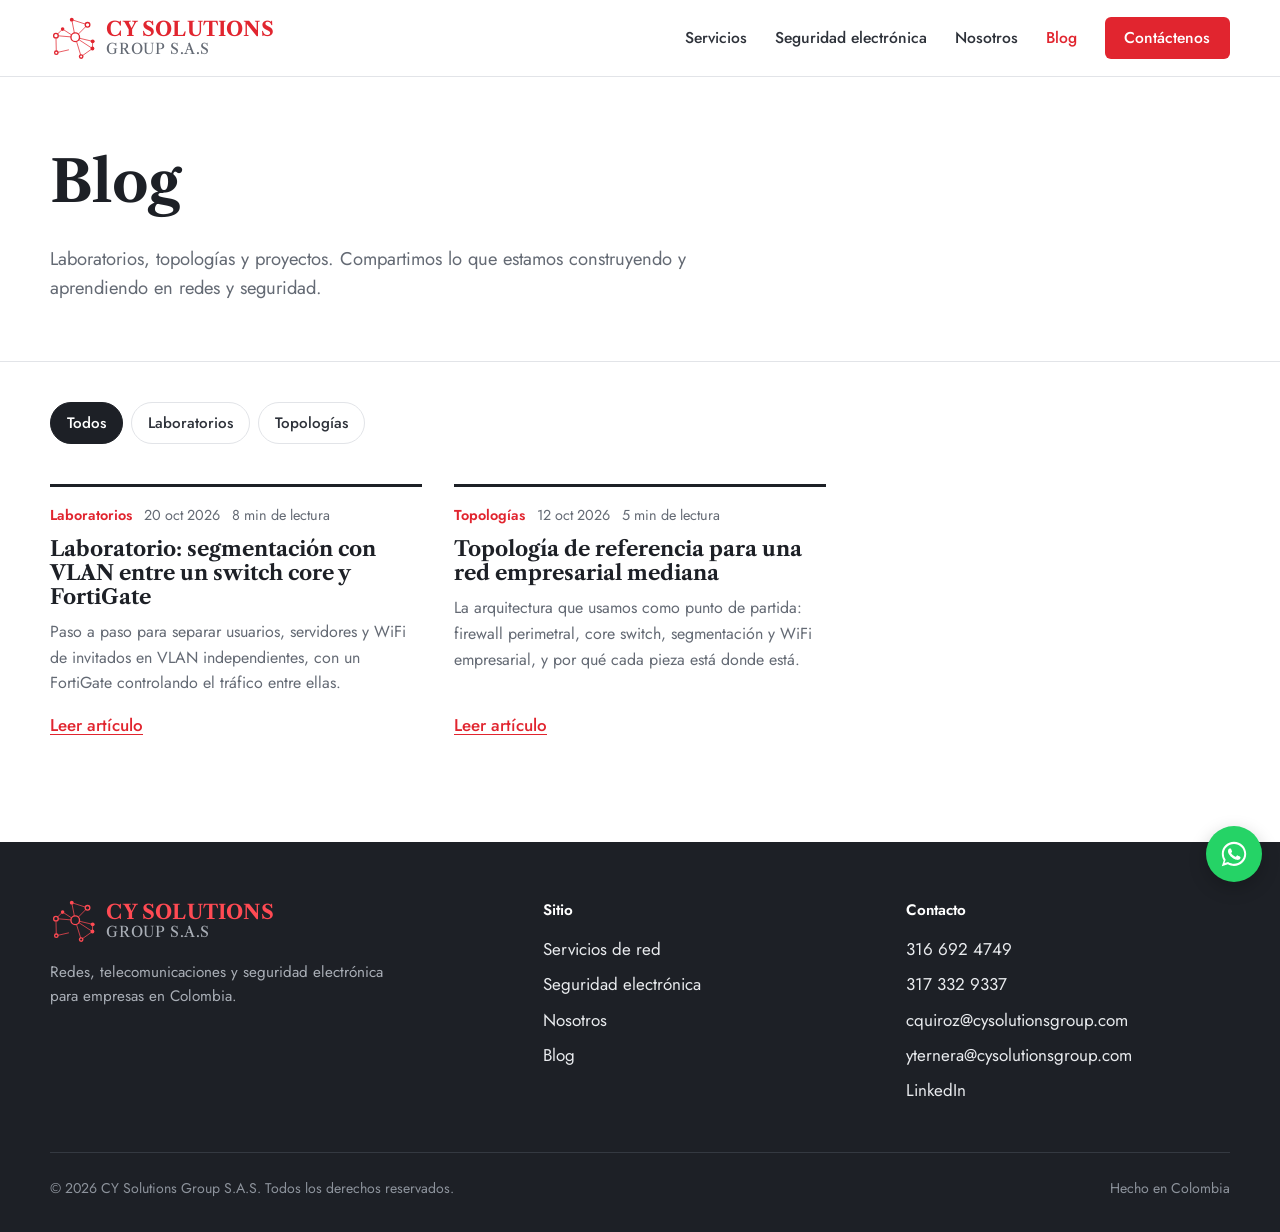
==== blog/index.html @ a3946e41 "Initial commit: CY Solutions Group website Co-Authored-By: Claude Opus 5.5 <noreply@anthropic.com>" ====
<!DOCTYPE html>
<html lang="es-CO">
<head>
<meta charset="utf-8">
<meta name="viewport" content="width=device-width, initial-scale=1, viewport-fit=cover">
<title>Blog | CY Solutions Group S.A.S</title>
<meta name="description" content="Laboratorios, topologías y proyectos de redes y seguridad del equipo de CY Solutions Group.">
<link rel="canonical" href="https://cysolutionsgroup.com/blog/index.html">
<meta property="og:type" content="website">
<meta property="og:locale" content="es_CO">
<meta property="og:title" content="Blog | CY Solutions Group S.A.S">
<meta property="og:description" content="Laboratorios, topologías y proyectos de redes y seguridad del equipo de CY Solutions Group.">
<meta property="og:url" content="https://cysolutionsgroup.com/blog/index.html">
<meta property="og:image" content="https://cysolutionsgroup.com/assets/img/logo-cy-solutions.jpg">
<meta name="theme-color" content="#E1252F">
<link rel="icon" href="../favicon.svg" type="image/svg+xml">
<link rel="preconnect" href="https://fonts.googleapis.com">
<link rel="preconnect" href="https://fonts.gstatic.com" crossorigin>
<link href="https://fonts.googleapis.com/css2?family=Jost:wght@400;500;600&family=Libre+Caslon+Text:wght@400;700&family=JetBrains+Mono:wght@400;500&display=swap" rel="stylesheet">
<link rel="stylesheet" href="../assets/css/style.css">
</head>
<body data-root="../">
<a class="skip" href="#contenido">Saltar al contenido</a>
<header class="site-header">
  <div class="wrap">
    <a class="brand" href="../index.html" aria-label="CY Solutions Group S.A.S, inicio">
      <svg class="logo-mark" viewBox="-30 -30 620 600" aria-hidden="true">
<g stroke-width="10" stroke-linecap="round"><line x1="263" y1="23" x2="476" y2="92"/><line x1="263" y1="23" x2="310" y2="260"/><line x1="476" y1="92" x2="310" y2="260"/><line x1="140" y1="150" x2="50" y2="238"/><line x1="140" y1="150" x2="310" y2="260"/><line x1="50" y1="238" x2="310" y2="260"/><line x1="50" y1="238" x2="55" y2="468"/><line x1="55" y1="468" x2="220" y2="430"/><line x1="310" y1="260" x2="545" y2="315"/><line x1="310" y1="260" x2="542" y2="412"/><line x1="545" y1="315" x2="542" y2="412"/><line x1="310" y1="260" x2="390" y2="520"/><line x1="390" y1="520" x2="542" y2="412"/></g>
<g class="dot"><circle cx="263" cy="23" r="26"/><circle cx="140" cy="150" r="24"/><circle cx="545" cy="315" r="26"/><circle cx="542" cy="412" r="26"/></g>
<g class="ring" stroke-width="18"><circle cx="310" cy="260" r="58"/><circle cx="476" cy="92" r="31"/><circle cx="50" cy="238" r="31"/><circle cx="55" cy="468" r="23"/><circle cx="390" cy="520" r="23"/></g>
</svg>
      <span class="brand-text"><strong>CY SOLUTIONS</strong><span>GROUP S.A.S</span></span>
    </a>
    <button class="menu-toggle" type="button" aria-expanded="false" aria-controls="nav" aria-label="Abrir menú">
      <svg viewBox="0 0 24 24" fill="none" stroke="currentColor" stroke-width="2" stroke-linecap="round"><path d="M4 7h16M4 12h16M4 17h16"/></svg>
    </button>
    <nav class="nav" id="nav" aria-label="Principal">
      <a href="../index.html#servicios">Servicios</a>
      <a href="../index.html#seguridad-electronica">Seguridad electrónica</a>
      <a href="../index.html#nosotros">Nosotros</a>
      <a href="../blog/index.html" aria-current="page">Blog</a>
      <a class="btn btn--primary" href="../index.html#contacto">Contáctenos</a>
    </nav>
  </div>
</header>
<main id="contenido">
  <section class="page-head">
    <div class="wrap">
      <div class="section-head" style="margin:0"><h1>Blog</h1></div>
      <p>Laboratorios, topologías y proyectos. Compartimos lo que estamos construyendo y aprendiendo en redes y seguridad.</p>
    </div>
  </section>
  <section class="section" style="padding-top:2.5rem">
    <div class="wrap">
      <div class="filters" id="filters" aria-label="Filtrar por categoría"></div>
      <div class="posts" id="posts"><p class="posts-empty">Cargando artículos…</p></div>
    </div>
  </section>
</main>
<footer class="site-footer">
  <div class="wrap">
    <div class="footer-grid">
      <div>
        <a class="brand" href="../index.html" aria-label="CY Solutions Group S.A.S, inicio">
      <svg class="logo-mark" viewBox="-30 -30 620 600" aria-hidden="true">
<g stroke-width="10" stroke-linecap="round"><line x1="263" y1="23" x2="476" y2="92"/><line x1="263" y1="23" x2="310" y2="260"/><line x1="476" y1="92" x2="310" y2="260"/><line x1="140" y1="150" x2="50" y2="238"/><line x1="140" y1="150" x2="310" y2="260"/><line x1="50" y1="238" x2="310" y2="260"/><line x1="50" y1="238" x2="55" y2="468"/><line x1="55" y1="468" x2="220" y2="430"/><line x1="310" y1="260" x2="545" y2="315"/><line x1="310" y1="260" x2="542" y2="412"/><line x1="545" y1="315" x2="542" y2="412"/><line x1="310" y1="260" x2="390" y2="520"/><line x1="390" y1="520" x2="542" y2="412"/></g>
<g class="dot"><circle cx="263" cy="23" r="26"/><circle cx="140" cy="150" r="24"/><circle cx="545" cy="315" r="26"/><circle cx="542" cy="412" r="26"/></g>
<g class="ring" stroke-width="18"><circle cx="310" cy="260" r="58"/><circle cx="476" cy="92" r="31"/><circle cx="50" cy="238" r="31"/><circle cx="55" cy="468" r="23"/><circle cx="390" cy="520" r="23"/></g>
</svg>
      <span class="brand-text"><strong>CY SOLUTIONS</strong><span>GROUP S.A.S</span></span>
    </a>
        <p>Redes, telecomunicaciones y seguridad electrónica para empresas en Colombia.</p>
      </div>
      <div>
        <h4>Sitio</h4>
        <ul>
          <li><a href="../index.html#servicios">Servicios de red</a></li>
          <li><a href="../index.html#seguridad-electronica">Seguridad electrónica</a></li>
          <li><a href="../index.html#nosotros">Nosotros</a></li>
          <li><a href="../blog/index.html">Blog</a></li>
        </ul>
      </div>
      <div>
        <h4>Contacto</h4>
        <ul>
          <li><a href="tel:+573166924749">316 692 4749</a></li>
          <li><a href="tel:+573173329337">317 332 9337</a></li>
          <li><a href="mailto:cquiroz@cysolutionsgroup.com">cquiroz@cysolutionsgroup.com</a></li>
          <li><a href="mailto:yternera@cysolutionsgroup.com">yternera@cysolutionsgroup.com</a></li>
          <li><a href="https://www.linkedin.com/company/cy-solutions-group-sas/" target="_blank" rel="noopener">LinkedIn</a></li>
        </ul>
      </div>
    </div>
    <div class="footer-bottom">
      <span>© <span id="year">2026</span> CY Solutions Group S.A.S. Todos los derechos reservados.</span>
      <span>Hecho en Colombia</span>
    </div>
  </div>
</footer>
<a class="wa" href="https://wa.me/573173329337?text=Hola%20CY%20Solutions%2C%20quisiera%20informaci%C3%B3n%20sobre%20sus%20servicios." target="_blank" rel="noopener" aria-label="Escríbanos por WhatsApp"><svg viewBox="0 0 32 32" aria-hidden="true"><path d="M16 3C8.8 3 3 8.7 3 15.8c0 2.5.7 4.9 2 7L3 29l6.4-2c2 1.1 4.3 1.7 6.6 1.7 7.2 0 13-5.7 13-12.8S23.2 3 16 3zm0 23.4c-2.1 0-4.1-.6-5.9-1.6l-.4-.3-3.8 1.2 1.2-3.7-.3-.4a10.4 10.4 0 0 1-1.7-5.8C5.1 9.9 10 5.2 16 5.2s10.9 4.7 10.9 10.6S22 26.4 16 26.4zm6-7.9c-.3-.2-1.9-.9-2.2-1-.3-.1-.5-.2-.7.2l-1 1.2c-.2.2-.4.2-.7.1a8.9 8.9 0 0 1-4.4-3.8c-.3-.6.3-.5.9-1.7.1-.2 0-.4 0-.5l-1-2.4c-.3-.6-.5-.5-.7-.5h-.6c-.2 0-.6.1-.9.4-.3.3-1.1 1.1-1.1 2.7s1.2 3.1 1.3 3.3c.2.2 2.3 3.5 5.6 4.9 2.1.9 2.9 1 4 .8.6-.1 1.9-.8 2.2-1.5.3-.7.3-1.4.2-1.5-.1-.2-.3-.3-.6-.4z"/></svg></a>
<script src="../assets/js/posts.js"></script>
<script src="../assets/js/main.js"></script>
</body>
</html>
---- assets/css/style.css ----
/* =========================================================
   CY Solutions Group S.A.S — hoja de estilos principal
   Colores y tipografía alineados con el logo y el portafolio
   ========================================================= */

:root {
  --red: #E1252F;
  --red-strong: #B3161F;
  --red-soft: #FDECEC;
  --ink: #1D2026;
  --text: #2E323A;
  --muted: #646a74;
  --line: #E2E4E8;
  --bg: #FFFFFF;
  --bg-alt: #F4F5F7;
  --surface: #FFFFFF;
  --dark: #1D2026;
  --dark-text: #E9EBEE;
  --ring-fill: #FFFFFF;

  --serif: "Libre Caslon Text", "Century Schoolbook", Georgia, "Times New Roman", serif;
  --sans: "Jost", "Futura", "Segoe UI", Roboto, Helvetica, Arial, sans-serif;
  --mono: "JetBrains Mono", "SFMono-Regular", Consolas, "Liberation Mono", monospace;

  --wrap: 1180px;
  --radius: 6px;
  color-scheme: light;
}

@media (prefers-color-scheme: dark) {
  :root:not([data-theme="light"]) {
    --red: #FF4A53;
    --red-strong: #FF6E75;
    --red-soft: #3A1C1F;
    --ink: #F2F3F5;
    --text: #D6D9DE;
    --muted: #9AA0AA;
    --line: #30343C;
    --bg: #15171B;
    --bg-alt: #1B1E23;
    --surface: #20242A;
    --dark: #0F1114;
    --ring-fill: #15171B;
    color-scheme: dark;
  }
}
:root[data-theme="dark"] {
  --red: #FF4A53; --red-strong: #FF6E75; --red-soft: #3A1C1F;
  --ink: #F2F3F5; --text: #D6D9DE; --muted: #9AA0AA; --line: #30343C;
  --bg: #15171B; --bg-alt: #1B1E23; --surface: #20242A; --dark: #0F1114;
  --ring-fill: #15171B; color-scheme: dark;
}

*, *::before, *::after { box-sizing: border-box; }
html { scroll-behavior: smooth; scroll-padding-top: calc(80px + env(safe-area-inset-top, 0px)); -webkit-text-size-adjust: 100%; }
body {
  margin: 0;
  background: var(--bg);
  color: var(--text);
  font-family: var(--sans);
  font-size: 1.0625rem;
  line-height: 1.6;
  padding-bottom: env(safe-area-inset-bottom, 0px);
}
img { max-width: 100%; height: auto; display: block; }
a { color: var(--red); text-underline-offset: 3px; }
a:hover { color: var(--red-strong); }
:focus-visible { outline: 3px solid var(--red); outline-offset: 3px; border-radius: 2px; }

h1, h2, h3 { font-family: var(--serif); color: var(--ink); font-weight: 700; line-height: 1.15; margin: 0 0 .5em; }
h1 { font-size: clamp(2.2rem, 5vw, 3.6rem); letter-spacing: -0.01em; }
h2 { font-size: clamp(1.75rem, 3.2vw, 2.5rem); }
h3 { font-size: 1.3rem; }
p { margin: 0 0 1em; }

.wrap { width: min(var(--wrap), 100% - 2.5rem); margin-inline: auto; }
.section { padding: clamp(4rem, 8vw, 6.5rem) 0; }
.section--alt { background: var(--bg-alt); }
.section-head { max-width: 60ch; margin-bottom: 2.75rem; }
.section-head p { color: var(--muted); font-size: 1.125rem; }
/* Barra roja vertical de los títulos: la misma que usan los volantes de la marca */
.section-head h2 { border-left: 6px solid var(--red); padding-left: .7em; }

.skip { position: absolute; left: -999px; top: 0; background: var(--red); color: #fff; padding: .6rem 1rem; z-index: 100; }
.skip:focus { left: 1rem; top: calc(1rem + env(safe-area-inset-top, 0px)); }

/* ---------- Botones ---------- */
.btn {
  display: inline-flex; align-items: center; justify-content: center; gap: .5rem;
  font: 500 1rem/1 var(--sans);
  padding: .95rem 1.4rem; border-radius: var(--radius);
  text-decoration: none; border: 2px solid transparent; cursor: pointer;
  transition: background-color .15s, color .15s, border-color .15s;
}
.btn--primary { background: var(--red); color: #fff; }
.btn--primary:hover { background: var(--red-strong); color: #fff; }
.btn--ghost { border-color: var(--line); color: var(--ink); background: transparent; }
.btn--ghost:hover { border-color: var(--red); color: var(--red); }

/* ---------- Encabezado ---------- */
.site-header {
  position: sticky; top: 0; z-index: 50;
  background: color-mix(in srgb, var(--bg) 92%, transparent);
  backdrop-filter: blur(10px); -webkit-backdrop-filter: blur(10px);
  border-bottom: 1px solid var(--line);
  padding-top: env(safe-area-inset-top, 0px);
}
.site-header .wrap { display: flex; align-items: center; justify-content: space-between; height: 76px; gap: 1rem; }

.brand { display: flex; align-items: center; gap: .65rem; text-decoration: none; }
.brand svg { width: 46px; height: 46px; flex: none; }
.brand-text { display: flex; flex-direction: column; line-height: 1; font-family: var(--serif); }
.brand-text strong { color: var(--red); font-size: 1.25rem; letter-spacing: .01em; }
.brand-text span { color: var(--muted); font-size: .92rem; margin-top: .2rem; letter-spacing: .04em; }

.logo-mark line { stroke: var(--red); }
.logo-mark .dot { fill: var(--red); }
.logo-mark .ring { fill: var(--ring-fill); stroke: var(--red); }

.nav { display: flex; align-items: center; gap: 1.75rem; }
.nav a { color: var(--text); text-decoration: none; font-weight: 500; font-size: .98rem; }
.nav a:hover, .nav a[aria-current="page"] { color: var(--red); }
.nav .btn { padding: .7rem 1.1rem; color: #fff; }

.menu-toggle {
  display: none; background: none; border: 1px solid var(--line); border-radius: var(--radius);
  width: 44px; height: 44px; cursor: pointer; color: var(--ink);
}
.menu-toggle svg { width: 22px; height: 22px; }

@media (max-width: 900px) {
  .menu-toggle { display: inline-grid; place-items: center; }
  .nav {
    position: fixed; inset: calc(76px + env(safe-area-inset-top, 0px)) 0 auto 0;
    flex-direction: column; align-items: stretch; gap: 0;
    background: var(--bg); border-bottom: 1px solid var(--line);
    padding: .5rem 1.25rem 1.25rem; display: none;
  }
  .nav.open { display: flex; }
  .nav a { padding: .9rem 0; border-bottom: 1px solid var(--line); }
  .nav .btn { margin-top: 1rem; border: 0; }
}

/* ---------- Hero ---------- */
.hero { padding: clamp(3rem, 7vw, 5.5rem) 0 clamp(3rem, 6vw, 4.5rem); overflow: hidden; }
.hero .wrap { display: grid; grid-template-columns: 1fr 1.05fr; gap: 3rem; align-items: center; }
.hero-tag { color: var(--red); font-weight: 600; font-size: 1.02rem; margin-bottom: 1rem; }
.hero h1 { max-width: 17ch; font-size: clamp(2.2rem, 4.4vw, 3.3rem); }
.hero-lead { font-size: 1.2rem; color: var(--muted); max-width: 46ch; margin-bottom: 2rem; }
.hero-actions { display: flex; flex-wrap: wrap; gap: .8rem; }

.topology { width: 100%; height: auto; }
.topology .link { stroke: var(--line); stroke-width: 2.5; fill: none; }
.topology .link--sec { stroke: var(--red); }
.topology .node rect { fill: var(--surface); stroke: var(--line); stroke-width: 1.5; }
.topology .node--fw rect { stroke: var(--red); stroke-width: 2; }
.topology .node text { font-family: var(--sans); font-size: 15px; fill: var(--ink); font-weight: 500; }
.topology .node .sub { font-size: 12.5px; fill: var(--muted); font-weight: 400; }
.topology .node .ico { stroke: var(--red); fill: none; stroke-width: 2; stroke-linecap: round; stroke-linejoin: round; }
.topology .packet { fill: var(--red); }
.topology .caption { font-family: var(--sans); font-size: 12.5px; fill: var(--muted); }

@media (prefers-reduced-motion: reduce) {
  .topology .packet { display: none; }
  html { scroll-behavior: auto; }
}

@media (max-width: 900px) {
  .hero .wrap { grid-template-columns: 1fr; }
  .hero h1 { max-width: 18ch; }
}

/* ---------- Credenciales ---------- */
.creds { border-block: 1px solid var(--line); background: var(--bg-alt); }
.creds ul { list-style: none; margin: 0; padding: 0; display: grid; grid-template-columns: repeat(4, 1fr); }
.creds li { padding: 1.5rem 1.25rem; border-left: 1px solid var(--line); }
.creds li:first-child { border-left: 0; padding-left: 0; }
.creds strong { display: block; font-family: var(--serif); color: var(--ink); font-size: 1.15rem; }
.creds span { color: var(--muted); font-size: .95rem; }
@media (max-width: 900px) {
  .creds ul { grid-template-columns: 1fr 1fr; }
  .creds li { padding: 1.1rem 1rem; border-left: 0; border-top: 1px solid var(--line); }
  .creds li:nth-child(-n+2) { border-top: 0; }
  .creds li:nth-child(odd) { padding-left: 0; }
}

/* ---------- Nosotros ---------- */
.about { display: grid; grid-template-columns: 1.2fr 1fr; gap: 4rem; align-items: start; }
.about-text p { max-width: 62ch; }
.why { list-style: none; margin: 0; padding: 0; display: grid; gap: 1.6rem; }
.why li { display: grid; grid-template-columns: 48px 1fr; gap: 1rem; align-items: start; }
.why .ico { width: 48px; height: 48px; border-radius: var(--radius); background: var(--red); display: grid; place-items: center; }
.why .ico svg { width: 26px; height: 26px; stroke: #fff; fill: none; stroke-width: 1.8; stroke-linecap: round; stroke-linejoin: round; }
.why h3 { font-size: 1.15rem; margin-bottom: .2em; }
.why p { color: var(--muted); margin: 0; font-size: 1rem; }
@media (max-width: 900px) { .about { grid-template-columns: 1fr; gap: 2.5rem; } }

/* ---------- Explorador de servicios (pestañas) ---------- */
.svc { display: grid; grid-template-columns: 300px 1fr; gap: 0; border: 1px solid var(--line); border-radius: var(--radius); background: var(--surface); overflow: hidden; }
.svc-tabs { display: flex; flex-direction: column; border-right: 1px solid var(--line); background: var(--bg-alt); }
.svc-tab {
  all: unset; box-sizing: border-box; cursor: pointer;
  display: grid; grid-template-columns: 34px 1fr; gap: .8rem; align-items: center;
  padding: 1.15rem 1.25rem; border-bottom: 1px solid var(--line);
  font-family: var(--sans); font-weight: 500; color: var(--text); font-size: 1rem;
  border-left: 4px solid transparent;
}
.svc-tab:last-child { border-bottom: 0; }
.svc-tab svg { width: 30px; height: 30px; stroke: var(--muted); fill: none; stroke-width: 1.7; stroke-linecap: round; stroke-linejoin: round; }
.svc-tab:hover { color: var(--red); }
.svc-tab[aria-selected="true"] { background: var(--surface); border-left-color: var(--red); color: var(--ink); }
.svc-tab[aria-selected="true"] svg { stroke: var(--red); }
.svc-tab:focus-visible { outline-offset: -3px; }

.svc-panel { padding: clamp(1.5rem, 4vw, 2.75rem); }
.svc-panel[hidden] { display: none; }
.svc-panel h3 { font-size: clamp(1.5rem, 2.6vw, 2rem); }
.svc-panel > p { font-size: 1.125rem; max-width: 58ch; }
.svc-cols { display: grid; grid-template-columns: 1fr 1fr; gap: 2rem; margin-top: 1.75rem; padding-top: 1.75rem; border-top: 1px solid var(--line); }
.svc-cols h4 { font-family: var(--sans); font-size: 1rem; font-weight: 600; color: var(--ink); margin: 0 0 .75rem; }
.svc-cols ul { margin: 0; padding: 0; list-style: none; }
.svc-cols li { padding: .35rem 0 .35rem 1.6rem; position: relative; }
.svc-cols .acts li::before { content: ""; position: absolute; left: 0; top: .95em; width: 10px; height: 2px; background: var(--red); }
.svc-cols .bens li::before {
  content: ""; position: absolute; left: 0; top: .62em; width: 12px; height: 7px;
  border-left: 2px solid var(--red); border-bottom: 2px solid var(--red); transform: rotate(-45deg);
}
.svc-note { margin-top: 1.75rem; font-size: .98rem; color: var(--muted); }

@media (max-width: 900px) {
  .svc { grid-template-columns: 1fr; }
  .svc-tabs { flex-direction: row; overflow-x: auto; border-right: 0; border-bottom: 1px solid var(--line); scrollbar-width: thin; }
  .svc-tab { grid-template-columns: 1fr; justify-items: center; text-align: center; min-width: 132px; font-size: .9rem; padding: 1rem .75rem; border-left: 0; border-bottom: 4px solid transparent; border-right: 1px solid var(--line); }
  .svc-tab:last-child { border-bottom: 4px solid transparent; }
  .svc-tab[aria-selected="true"] { border-bottom-color: var(--red); }
  .svc-cols { grid-template-columns: 1fr; gap: 1.5rem; }
}

/* ---------- Seguridad electrónica ---------- */
.esec { display: grid; grid-template-columns: repeat(3, 1fr); border-top: 1px solid var(--line); }
.esec article { padding: 2rem 2rem 2rem 0; border-bottom: 1px solid var(--line); }
.esec article:not(:nth-child(3n+1)) { padding-left: 2rem; border-left: 1px solid var(--line); }
.esec svg { width: 40px; height: 40px; stroke: var(--red); fill: none; stroke-width: 1.6; stroke-linecap: round; stroke-linejoin: round; margin-bottom: 1rem; }
.esec h3 { font-size: 1.2rem; }
.esec p { color: var(--muted); margin: 0; }
@media (max-width: 900px) {
  .esec { grid-template-columns: 1fr 1fr; }
  .esec article, .esec article:not(:nth-child(3n+1)) { padding: 1.5rem 1.25rem 1.5rem 0; border-left: 0; }
  .esec article:nth-child(even) { padding-left: 1.25rem; border-left: 1px solid var(--line); }
}
@media (max-width: 560px) {
  .esec { grid-template-columns: 1fr; }
  .esec article:nth-child(even) { padding-left: 0; border-left: 0; }
}

/* ---------- Proceso (secuencia real) ---------- */
.steps { list-style: none; margin: 0; padding: 0; display: grid; grid-template-columns: repeat(4, 1fr); gap: 2rem; counter-reset: step; }
.steps li { counter-increment: step; position: relative; padding-top: 3.4rem; }
.steps li::before {
  content: counter(step); position: absolute; top: 0; left: 0;
  width: 2.4rem; height: 2.4rem; border-radius: 50%;
  border: 2px solid var(--red); color: var(--red); background: var(--bg);
  display: grid; place-items: center; font-weight: 600; font-family: var(--sans);
}
.steps li::after { content: ""; position: absolute; top: 1.2rem; left: 2.9rem; right: -1.5rem; height: 2px; background: var(--line); }
.steps li:last-child::after { display: none; }
.steps h3 { font-size: 1.15rem; }
.steps p { color: var(--muted); margin: 0; font-size: 1rem; }
@media (max-width: 900px) {
  .steps { grid-template-columns: 1fr; gap: 1.75rem; }
  .steps li { padding: 0 0 0 3.6rem; }
  .steps li::after { top: 2.6rem; bottom: -1.5rem; left: 1.15rem; right: auto; width: 2px; height: auto; }
}

/* ---------- Equipo ---------- */
.team { display: grid; grid-template-columns: 1fr 1fr; gap: 3rem; }
.person { display: grid; grid-template-columns: 150px 1fr; gap: 1.75rem; align-items: start; }
.person img { width: 150px; height: 150px; object-fit: cover; border-radius: 50%; border: 4px solid var(--surface); box-shadow: 0 0 0 2px var(--red); }
.person h3 { margin-bottom: .15em; }
.person .role { color: var(--red); font-weight: 500; margin-bottom: .75rem; }
.person p { color: var(--muted); font-size: 1rem; }
.badge { display: inline-block; font-size: .85rem; font-weight: 600; color: var(--red); background: var(--red-soft); padding: .3rem .65rem; border-radius: 4px; }
@media (max-width: 900px) { .team { grid-template-columns: 1fr; } }
@media (max-width: 560px) { .person { grid-template-columns: 1fr; } .person img { width: 120px; height: 120px; } }

/* ---------- Clientes y aliados ---------- */
.partners-group + .partners-group { margin-top: 2.75rem; }
.partners-group h3 { font-family: var(--sans); font-size: 1rem; font-weight: 600; color: var(--muted); margin-bottom: 1rem; }
.logos { display: flex; flex-wrap: wrap; gap: 1rem; list-style: none; margin: 0; padding: 0; }
.logos li { background: #fff; border: 1px solid var(--line); border-radius: var(--radius); width: 220px; height: 120px; display: grid; place-items: center; padding: 1rem 1.25rem; }
.logos img { max-height: 88px; width: auto; object-fit: contain; }

/* ---------- Blog (tarjetas de artículos) ---------- */
.posts { display: grid; grid-template-columns: repeat(3, 1fr); gap: 2rem; }
.post-item { display: flex; flex-direction: column; border-top: 3px solid var(--ink); padding-top: 1.1rem; }
.post-item .meta { display: flex; gap: .75rem; align-items: center; font-size: .9rem; color: var(--muted); margin-bottom: .6rem; }
.post-item .cat { color: var(--red); font-weight: 600; }
.post-item h3 { font-size: 1.3rem; }
.post-item h3 a { color: var(--ink); text-decoration: none; }
.post-item h3 a:hover { color: var(--red); }
.post-item p { color: var(--muted); font-size: 1rem; }
.post-item .more { margin-top: auto; font-weight: 500; }
.posts-empty { color: var(--muted); }
.blog-foot { margin-top: 2.5rem; }
@media (max-width: 900px) { .posts { grid-template-columns: 1fr; gap: 2.25rem; } }

.filters { display: flex; flex-wrap: wrap; gap: .5rem; margin-bottom: 2.5rem; }
.filters button {
  font: 500 .95rem var(--sans); padding: .55rem 1rem; border-radius: 999px; cursor: pointer;
  background: transparent; color: var(--text); border: 1px solid var(--line);
}
.filters button[aria-pressed="true"] { background: var(--ink); color: var(--bg); border-color: var(--ink); }

/* ---------- Contacto ---------- */
.contact { display: grid; grid-template-columns: 1fr 1.25fr; gap: 4rem; align-items: start; }
.channels { list-style: none; margin: 1.5rem 0 0; padding: 0; display: grid; gap: 1.25rem; }
.channels li { display: grid; grid-template-columns: 44px 1fr; gap: 1rem; align-items: center; }
.channels .ico { width: 44px; height: 44px; border-radius: 50%; background: var(--red-soft); display: grid; place-items: center; }
.channels .ico svg { width: 22px; height: 22px; stroke: var(--red); fill: none; stroke-width: 1.8; stroke-linecap: round; stroke-linejoin: round; }
.channels small { display: block; color: var(--muted); font-size: .88rem; }
.channels a { color: var(--ink); text-decoration: none; font-weight: 500; word-break: break-word; }
.channels a:hover { color: var(--red); }

.form { background: var(--surface); border: 1px solid var(--line); border-radius: var(--radius); padding: clamp(1.5rem, 4vw, 2.5rem); }
.form-grid { display: grid; grid-template-columns: 1fr 1fr; gap: 1.1rem 1.25rem; }
.field { display: flex; flex-direction: column; gap: .4rem; }
.field--full { grid-column: 1 / -1; }
.field label { font-weight: 500; font-size: .95rem; color: var(--ink); }
.field label .opt { color: var(--muted); font-weight: 400; }
.field input, .field select, .field textarea {
  font: inherit; font-size: 1rem; color: var(--ink); background: var(--bg);
  border: 1px solid var(--line); border-radius: var(--radius); padding: .8rem .9rem; width: 100%;
}
.field textarea { min-height: 140px; resize: vertical; }
.field input:focus, .field select:focus, .field textarea:focus { outline: none; border-color: var(--red); box-shadow: 0 0 0 3px var(--red-soft); }
.hp { position: absolute; left: -5000px; }
.consent { display: flex; gap: .6rem; align-items: flex-start; font-size: .92rem; color: var(--muted); }
.consent input { margin-top: .3rem; accent-color: var(--red); }
.form .btn { margin-top: 1.25rem; width: 100%; }
.form-status { margin: 1rem 0 0; font-weight: 500; }
.form-status.ok { color: #1E8E4E; }
.form-status.err { color: var(--red); }
@media (max-width: 900px) { .contact { grid-template-columns: 1fr; gap: 2.5rem; } }
@media (max-width: 560px) { .form-grid { grid-template-columns: 1fr; } }

/* ---------- Pie de página ---------- */
.site-footer { background: var(--dark); color: var(--dark-text); padding: 3.5rem 0 2rem; }
.site-footer a { color: var(--dark-text); text-decoration: none; }
.site-footer a:hover { color: #fff; text-decoration: underline; }
.footer-grid { display: grid; grid-template-columns: 1.4fr 1fr 1fr; gap: 2.5rem; }
.site-footer .brand-text strong { color: #FF4A53; }
.site-footer .brand-text span { color: #A9AEB6; }
.site-footer .logo-mark .ring { fill: var(--dark); stroke: #FF4A53; }
.site-footer .logo-mark line { stroke: #FF4A53; }
.site-footer .logo-mark .dot { fill: #FF4A53; }
.site-footer h4 { font-family: var(--sans); font-size: .95rem; font-weight: 600; color: #fff; margin: 0 0 .9rem; }
.site-footer ul { list-style: none; padding: 0; margin: 0; display: grid; gap: .5rem; }
.site-footer p { color: #A9AEB6; font-size: .95rem; max-width: 40ch; margin-top: 1rem; }
.footer-bottom { margin-top: 3rem; padding-top: 1.5rem; border-top: 1px solid #343941; font-size: .88rem; color: #8D939C; display: flex; justify-content: space-between; flex-wrap: wrap; gap: 1rem; }
@media (max-width: 900px) { .footer-grid { grid-template-columns: 1fr; } }

/* ---------- Botón flotante de WhatsApp ---------- */
.wa {
  position: fixed; right: 1.1rem; bottom: calc(1.1rem + env(safe-area-inset-bottom, 0px)); z-index: 40;
  width: 56px; height: 56px; border-radius: 50%; background: #25D366; display: grid; place-items: center;
  box-shadow: 0 6px 18px rgba(0,0,0,.22);
}
.wa svg { width: 30px; height: 30px; fill: #fff; }

/* =========================================================
   Páginas del blog y artículos
   ========================================================= */
.page-head { padding: clamp(3rem, 6vw, 4.5rem) 0 2.5rem; border-bottom: 1px solid var(--line); }
.page-head p { color: var(--muted); font-size: 1.15rem; max-width: 60ch; }

.article { padding: clamp(2.5rem, 6vw, 4rem) 0 5rem; }
.article .wrap { max-width: 760px; }
.crumbs { font-size: .92rem; color: var(--muted); margin-bottom: 1.5rem; }
.crumbs a { color: var(--muted); }
.article header .meta { display: flex; flex-wrap: wrap; gap: 1rem; color: var(--muted); font-size: .95rem; margin-bottom: 2rem; }
.article header .cat { color: var(--red); font-weight: 600; }
.article h1 { font-size: clamp(2rem, 4.4vw, 2.9rem); }
.prose { font-size: 1.1rem; line-height: 1.75; }
.prose h2 { font-size: 1.65rem; margin-top: 2.5rem; }
.prose h3 { font-size: 1.25rem; margin-top: 2rem; }
.prose ul, .prose ol { padding-left: 1.3rem; }
.prose li { margin-bottom: .4rem; }
.prose figure { margin: 2rem 0; }
.prose figcaption { font-size: .92rem; color: var(--muted); margin-top: .6rem; }
.prose code { font-family: var(--mono); font-size: .88em; background: var(--bg-alt); border: 1px solid var(--line); padding: .1em .35em; border-radius: 4px; }
.prose pre {
  font-family: var(--mono); font-size: .9rem; line-height: 1.6;
  background: #1D2026; color: #E6E8EB; padding: 1.25rem 1.4rem; border-radius: var(--radius);
  overflow-x: auto; margin: 1.25rem 0 1.75rem;
}
.prose pre code { background: none; border: 0; padding: 0; font-size: inherit; color: inherit; }
.prose .code-label { font-size: .9rem; font-weight: 600; color: var(--ink); margin-bottom: -.75rem; }
.prose table { width: 100%; border-collapse: collapse; font-size: 1rem; }
.prose th, .prose td { text-align: left; padding: .6rem .75rem; border-bottom: 1px solid var(--line); }
.prose th { color: var(--ink); }
.table-scroll { overflow-x: auto; margin: 1.5rem 0; }
.callout { border-left: 4px solid var(--red); background: var(--red-soft); padding: 1rem 1.25rem; border-radius: 0 var(--radius) var(--radius) 0; margin: 1.75rem 0; }
.callout p:last-child { margin: 0; }
.article-cta { margin-top: 3.5rem; padding: 2rem; border: 1px solid var(--line); border-radius: var(--radius); background: var(--bg-alt); }
.article-cta h2 { font-size: 1.4rem; margin-top: 0; }

.diagram { width: 100%; height: auto; background: var(--surface); border: 1px solid var(--line); border-radius: var(--radius); }
.diagram text { font-family: var(--sans); fill: var(--ink); font-size: 14px; }
.diagram .sub { fill: var(--muted); font-size: 12px; }
.diagram rect { fill: var(--bg-alt); stroke: var(--line); stroke-width: 1.5; }
.diagram .fw { stroke: var(--red); stroke-width: 2; }
.diagram line, .diagram path { stroke: var(--muted); stroke-width: 2; fill: none; }
.diagram .trunk { stroke: var(--red); stroke-width: 3; }

@media (max-width: 560px) {
  .logos li { width: calc(50% - .5rem); height: 100px; padding: .75rem; }
  .logos img { max-height: 72px; }
  .topology .node .sub { display: none; }
  .topology .node text { font-size: 17px; }
}

.person-ico { width: 150px; height: 150px; border-radius: 50%; background: var(--red-soft); display: grid; place-items: center; box-shadow: 0 0 0 2px var(--red); border: 4px solid var(--surface); }
.person-ico svg { width: 64px; height: 64px; stroke: var(--red); fill: none; stroke-width: 1.5; stroke-linecap: round; stroke-linejoin: round; }
@media (max-width: 560px) { .person-ico { width: 120px; height: 120px; } }

/* ---------- Equipo: cifras y flujo de trabajo ---------- */
.team-stats { list-style: none; margin: 0 0 3.5rem; padding: 0; display: grid; grid-template-columns: repeat(4, 1fr); gap: 1rem; }
.team-stats li { background: var(--surface); border: 1px solid var(--line); border-top: 3px solid var(--red); border-radius: 0; padding: 1.25rem 1.25rem 1.4rem; }
.team-stats span { display: block; color: var(--muted); font-size: .95rem; margin-bottom: .35rem; }
.team-stats strong { display: block; font-family: var(--serif); color: var(--ink); font-size: 1.35rem; line-height: 1.25; }

.flow-title { font-size: 1.35rem; margin-bottom: 1.5rem; }
.flow { list-style: none; margin: 0; padding: 0; display: grid; grid-template-columns: repeat(4, 1fr); gap: 2.25rem; position: relative; }
.flow-node {
  position: relative; background: var(--surface); border: 1px solid var(--line); border-radius: var(--radius);
  padding: 1.5rem 1.35rem; transition: border-color .4s, box-shadow .4s;
}
.flow-node + .flow-node::before {
  content: ""; position: absolute; left: -2.25rem; top: 3.1rem; width: 2.25rem; height: 2px;
  background: var(--line);
}
.flow-node + .flow-node::after {
  content: ""; position: absolute; left: -.75rem; top: calc(3.1rem - 5px); width: 8px; height: 8px;
  border-top: 2px solid var(--muted); border-right: 2px solid var(--muted); transform: rotate(45deg);
}
.flow-node.is-active { border-color: var(--red); box-shadow: 0 0 0 1px var(--red); }
.flow-node.is-passed + .flow-node::before, .flow-node.is-active::before { background: var(--red); }
.flow-ico { width: 52px; height: 52px; border-radius: 50%; border: 2px solid var(--red); display: grid; place-items: center; margin-bottom: 1rem; background: var(--bg); }
.flow-node.is-active .flow-ico { background: var(--red); }
.flow-ico svg { width: 26px; height: 26px; stroke: var(--red); fill: none; stroke-width: 1.7; stroke-linecap: round; stroke-linejoin: round; }
.flow-node.is-active .flow-ico svg { stroke: #fff; }
.flow-node h4 { font-family: var(--serif); font-size: 1.15rem; color: var(--ink); margin: 0 0 .5rem; }
.flow-node p { color: var(--muted); font-size: .98rem; margin: 0; }

.tech { margin: 2.5rem 0 0; color: var(--text); }
.tech span { color: var(--muted); margin-right: .4rem; }

@media (max-width: 900px) {
  .team-stats { grid-template-columns: 1fr 1fr; }
  .flow { grid-template-columns: 1fr; gap: 1.75rem; }
  .flow-node + .flow-node::before { left: 2.85rem; top: -1.75rem; width: 2px; height: 1.75rem; }
  .flow-node + .flow-node::after { left: calc(2.85rem - 4px); top: -.65rem; transform: rotate(135deg); }
}
@media (max-width: 560px) { .team-stats strong { font-size: 1.15rem; } }
@media (prefers-reduced-motion: reduce) { .flow-node, .flow-ico { transition: none; } }
.flow-node.is-passed + .flow-node::after, .flow-node.is-active::after { border-color: var(--red); }
.logos .logo-text { display: flex; flex-direction: column; justify-content: center; align-items: center; text-align: center; gap: .2rem; }
.logo-text strong { font-family: var(--serif); color: #203665; font-size: 1.05rem; line-height: 1.2; }
.logo-text span { color: #5a6478; font-size: .85rem; }
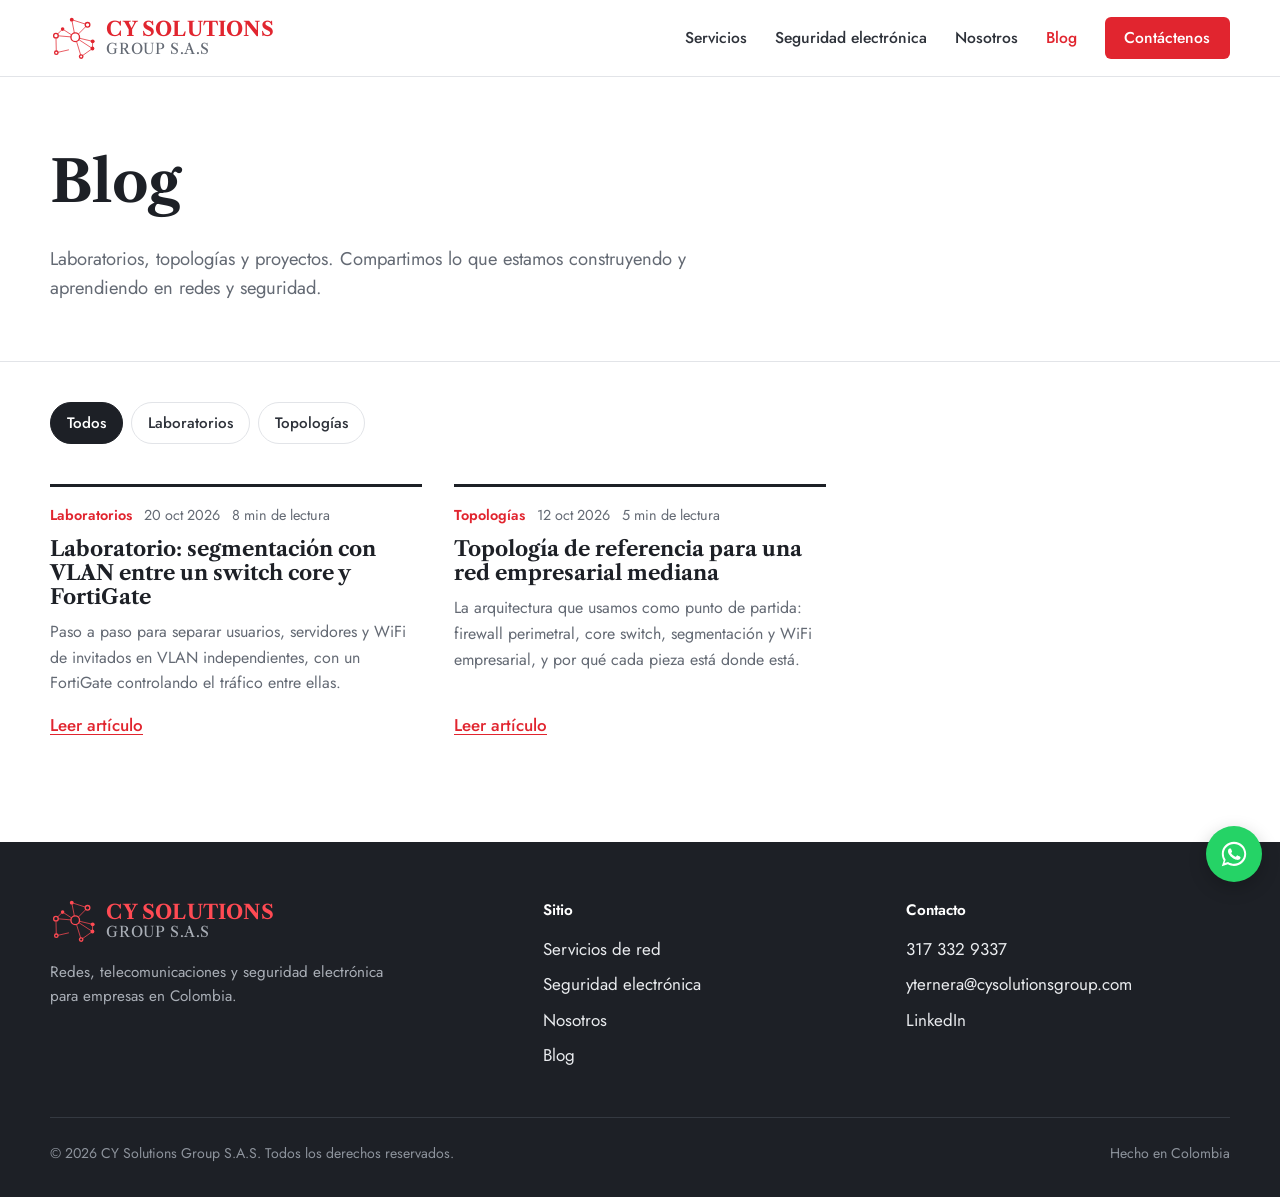
==== commit c0b2b20b: "Cambiar formulario a Formspree y quitar correo y teléfono de Carlos Co-Authored-By: Claude Opus 5.5 " ====
--- a/blog/index.html
+++ b/blog/index.html
@@ -83,9 +83,7 @@
       <div>
         <h4>Contacto</h4>
         <ul>
-          <li><a href="tel:+573166924749">316 692 4749</a></li>
           <li><a href="tel:+573173329337">317 332 9337</a></li>
-          <li><a href="mailto:cquiroz@cysolutionsgroup.com">cquiroz@cysolutionsgroup.com</a></li>
           <li><a href="mailto:yternera@cysolutionsgroup.com">yternera@cysolutionsgroup.com</a></li>
           <li><a href="https://www.linkedin.com/company/cy-solutions-group-sas/" target="_blank" rel="noopener">LinkedIn</a></li>
         </ul>
